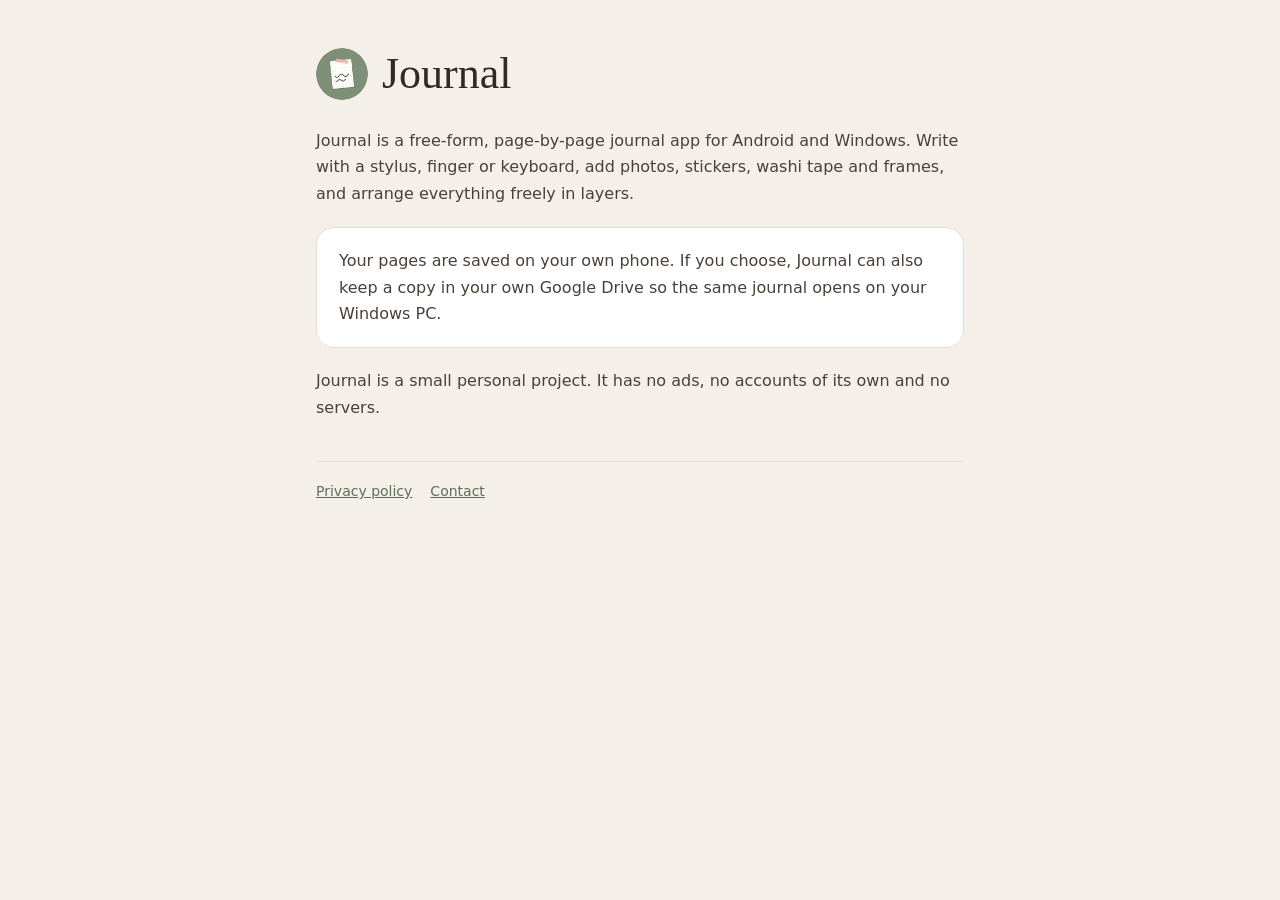
==== index.html @ b048c99b "Journal home page and privacy policy Co-Authored-By: Claude Opus 5.5 <noreply@anthropic.com> Claude-" ====
<!doctype html>
<html lang="en">
<head>
<meta charset="utf-8">
<meta name="viewport" content="width=device-width, initial-scale=1">
<title>Journal</title>
<meta name="description" content="Journal: a free-form, page-by-page journal app for Android and Windows.">
<link rel="icon" href="icon.png">
<link rel="stylesheet" href="style.css">
</head>
<body>
<main>
  <header><img src="icon.png" alt=""><h1>Journal</h1></header>
  <p>Journal is a free-form, page-by-page journal app for Android and Windows. Write with a stylus, finger or keyboard, add photos, stickers, washi tape and frames, and arrange everything freely in layers.</p>
  <div class="card">
    <p style="margin:0">Your pages are saved on your own phone. If you choose, Journal can also keep a copy in your own Google Drive so the same journal opens on your Windows PC.</p>
  </div>
  <p>Journal is a small personal project. It has no ads, no accounts of its own and no servers.</p>
  <nav><a href="privacy.html">Privacy policy</a><a href="mailto:tcxh14593@gmail.com">Contact</a></nav>
</main>
</body>
</html>
---- style.css ----
:root { --bg: #F4EFE8; --surface: #FFFFFF; --line: #E6DDD2; --text: #2F2A26; --text2: #4A403A; --muted: #7A6F66; --accent: #5E6F58; }
@media (prefers-color-scheme: dark) { :root { --bg: #1B1A1D; --surface: #242227; --line: #36333A; --text: #EDE6DE; --text2: #D9D1C8; --muted: #A79D93; --accent: #B7C7AF; } }
* { box-sizing: border-box; }
body { margin: 0; background: var(--bg); color: var(--text); font: 16px/1.65 Manrope, system-ui, -apple-system, "Segoe UI", sans-serif; }
main { max-width: 680px; margin: 0 auto; padding: 48px 16px 64px; }
header { display: flex; align-items: center; gap: 14px; margin-bottom: 28px; }
header img { width: 52px; height: 52px; border-radius: 50%; }
h1 { font-family: "Instrument Serif", Georgia, serif; font-weight: 400; font-size: 44px; line-height: 1; margin: 0; }
h2 { font-size: 17px; margin: 32px 0 6px; }
p, li { color: var(--text2); }
ul { padding-left: 20px; }
.card { background: var(--surface); border: 1px solid var(--line); border-radius: 18px; padding: 20px 22px; margin: 20px 0; }
.muted { color: var(--muted); font-size: 14px; }
a { color: var(--accent); }
nav { display: flex; gap: 18px; margin-top: 40px; padding-top: 18px; border-top: 1px solid var(--line); font-size: 14px; }
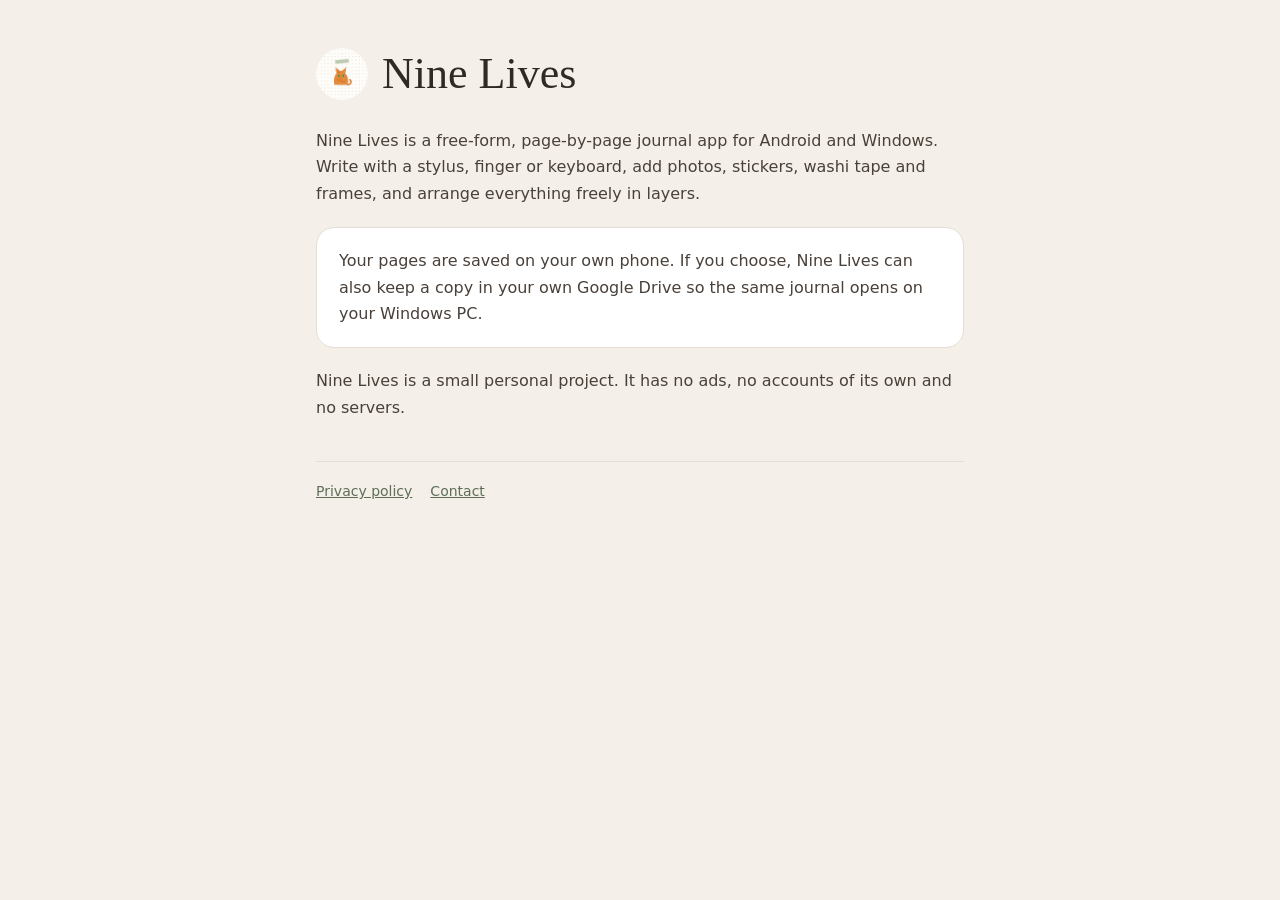
==== commit 0ba3c1c7: "Rename to Nine Lives Co-Authored-By: Claude Opus 5.5 <noreply@anthropic.com> Claude-Session: https:/" ====
--- a/index.html
+++ b/index.html
@@ -3,19 +3,19 @@
 <head>
 <meta charset="utf-8">
 <meta name="viewport" content="width=device-width, initial-scale=1">
-<title>Journal</title>
-<meta name="description" content="Journal: a free-form, page-by-page journal app for Android and Windows.">
+<title>Nine Lives</title>
+<meta name="description" content="Nine Lives: a free-form, page-by-page journal app for Android and Windows.">
 <link rel="icon" href="icon.png">
 <link rel="stylesheet" href="style.css">
 </head>
 <body>
 <main>
-  <header><img src="icon.png" alt=""><h1>Journal</h1></header>
-  <p>Journal is a free-form, page-by-page journal app for Android and Windows. Write with a stylus, finger or keyboard, add photos, stickers, washi tape and frames, and arrange everything freely in layers.</p>
+  <header><img src="icon.png" alt=""><h1>Nine Lives</h1></header>
+  <p>Nine Lives is a free-form, page-by-page journal app for Android and Windows. Write with a stylus, finger or keyboard, add photos, stickers, washi tape and frames, and arrange everything freely in layers.</p>
   <div class="card">
-    <p style="margin:0">Your pages are saved on your own phone. If you choose, Journal can also keep a copy in your own Google Drive so the same journal opens on your Windows PC.</p>
+    <p style="margin:0">Your pages are saved on your own phone. If you choose, Nine Lives can also keep a copy in your own Google Drive so the same journal opens on your Windows PC.</p>
   </div>
-  <p>Journal is a small personal project. It has no ads, no accounts of its own and no servers.</p>
+  <p>Nine Lives is a small personal project. It has no ads, no accounts of its own and no servers.</p>
   <nav><a href="privacy.html">Privacy policy</a><a href="mailto:tcxh14593@gmail.com">Contact</a></nav>
 </main>
 </body>
